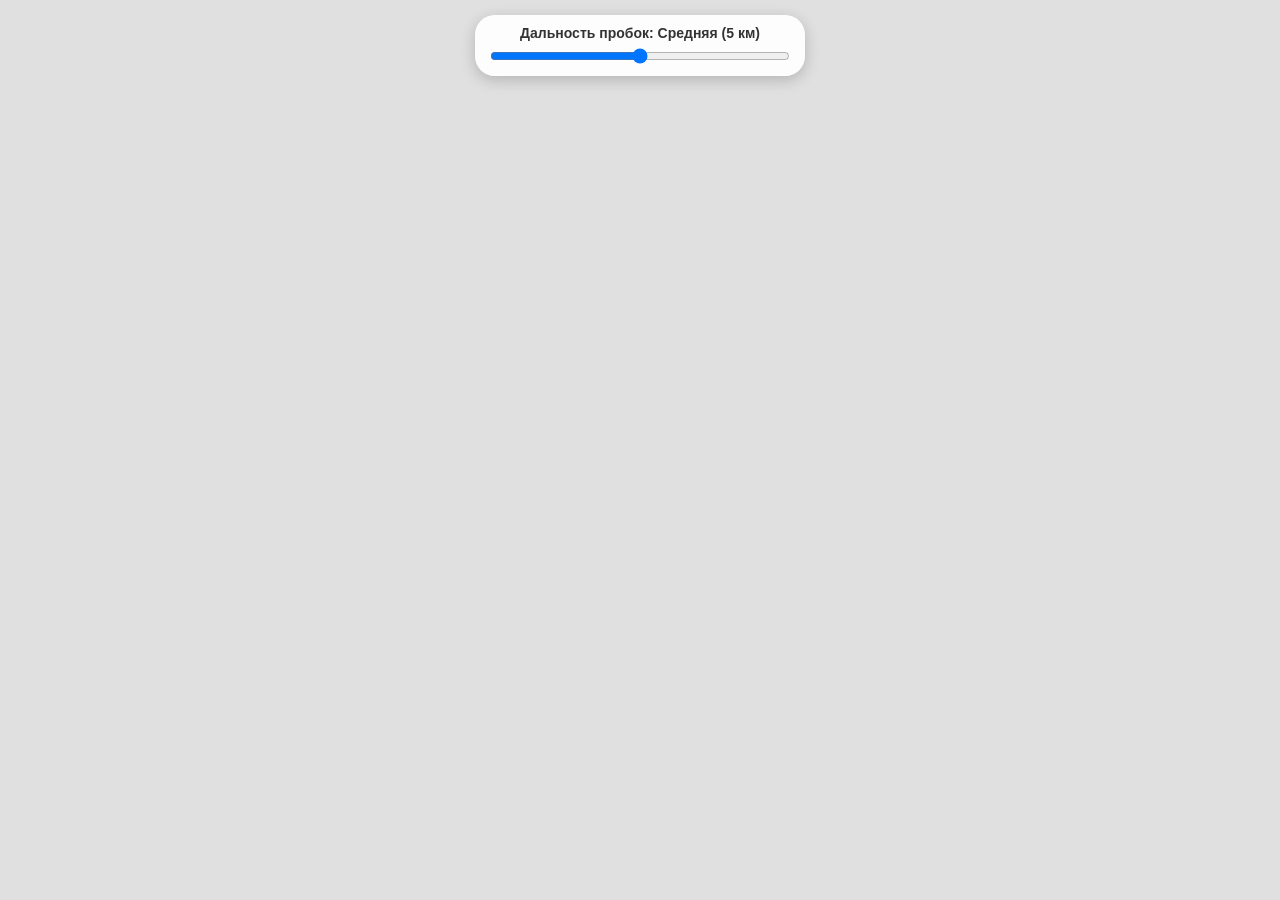
==== index.html @ e17d1486 "Update index.html" ====
<!DOCTYPE html>
<html lang="ru">
<head>
    <meta charset="UTF-8">
    <meta name="viewport" content="width=device-width, initial-scale=1.0, user-scalable=no">
    <title>Мой Личный Навигатор</title>
    <!-- Официальные и надежные ссылки, которые точно пропустит любой браузер -->
    <link rel="stylesheet" href="https://cloudflare.com" />
    <script src="https://cloudflare.com"></script>
    <style>
        body, html { margin: 0; padding: 0; height: 100%; width: 100%; font-family: Arial, sans-serif; overflow: hidden; background: #e0e0e0; }
        #map { height: 100%; width: 100%; position: absolute; top: 0; left: 0; z-index: 1; }
        .controls { position: absolute; top: 15px; left: 50%; transform: translateX(-50%); z-index: 1000; background: rgba(255, 255, 255, 0.95); padding: 10px 15px; border-radius: 20px; box-shadow: 0 4px 15px rgba(0,0,0,0.2); display: flex; flex-direction: column; align-items: center; width: 80%; max-width: 300px; }
        .controls label { font-size: 14px; font-weight: bold; margin-bottom: 5px; color: #333; }
        .controls input { width: 100%; }
    </style>
</head>
<body>
    <div class="controls">
        <label id="rangeLabel">Дальность пробок: Средняя (5 км)</label>
        <input type="range" id="zoomRange" min="11" max="17" value="14" step="1">
    </div>
    <div id="map"></div>
    <script>
        // Инициализация карты Тбилиси
        const map = L.map('map', { zoomControl: false }).setView([41.7151, 44.8271], 14);

        // Надежный слой карты от CartoDB
        L.tileLayer('https://{s}://{z}/{x}/{y}{r}.png', {
            maxZoom: 20
        }).addTo(map);

        // Слой пробок от Google
        L.tileLayer('https://google.com{x}&y={y}&z={z}', {
            maxZoom: 20,
            transparent: true
        }).addTo(map);

        // Маркер местоположения
        const carIcon = L.divIcon({ 
            html: '<div style="background-color: #007bff; width: 16px; height: 16px; border-radius: 50%; border: 3px solid white; box-shadow: 0 0 10px rgba(0,0,0,0.5);"></div>', 
            className: '' 
        });
        const marker = L.marker([41.7151, 44.8271], { icon: carIcon }).addTo(map);

        function onLocationFound(e) { 
            marker.setLatLng(e.latlng); 
            map.panTo(e.latlng); 
        }

        map.on('locationfound', onLocationFound);
        map.locate({ watch: true, enableHighAccuracy: true });

        // Логика работы ползунка дистанции
        const slider = document.getElementById('zoomRange');
        const label = document.getElementById('rangeLabel');
        const distanceTexts = { 
            11: "Весь город (~30 км)", 
            12: "Большой район (~15 км)", 
            13: "Дальний обзор (~10 км)", 
            14: "Средняя (5 км)", 
            15: "Ближняя (~2 км)", 
            16: "Только перекрестки (~1 км)", 
            17: "В упор (~500 метров)" 
        };

        slider.addEventListener('input', function() { 
            const zoomValue = parseInt(this.value); 
            map.setZoom(zoomValue); 
            label.innerText = "Дальность пробок: " + distanceTexts[zoomValue]; 
        });
    </script>
</body>
</html>
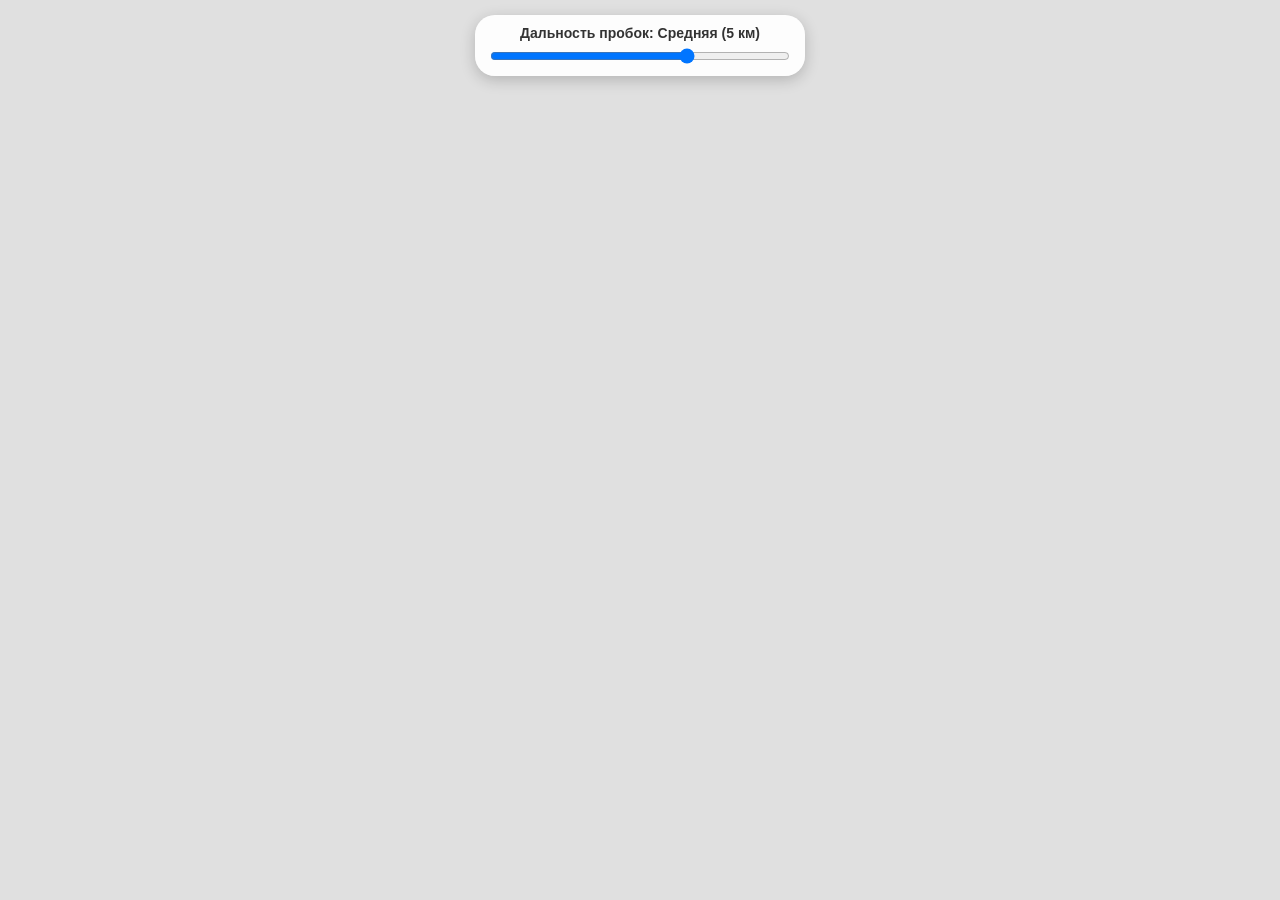
==== commit fda4f5cc: "Update index.html" ====
--- a/index.html
+++ b/index.html
@@ -4,9 +4,10 @@
     <meta charset="UTF-8">
     <meta name="viewport" content="width=device-width, initial-scale=1.0, user-scalable=no">
     <title>Мой Личный Навигатор</title>
-    <!-- Официальные и надежные ссылки, которые точно пропустит любой браузер -->
-    <link rel="stylesheet" href="https://cloudflare.com" />
-    <script src="https://cloudflare.com"></script>
+    
+    <!-- Подключаем API Яндекс Карт (они разрешены везде и не блокируются CORS) -->
+    <script src="https://yandex.ru" type="text/javascript"></script>
+
     <style>
         body, html { margin: 0; padding: 0; height: 100%; width: 100%; font-family: Arial, sans-serif; overflow: hidden; background: #e0e0e0; }
         #map { height: 100%; width: 100%; position: absolute; top: 0; left: 0; z-index: 1; }
@@ -18,57 +19,57 @@
 <body>
     <div class="controls">
         <label id="rangeLabel">Дальность пробок: Средняя (5 км)</label>
-        <input type="range" id="zoomRange" min="11" max="17" value="14" step="1">
+        <input type="range" id="zoomRange" min="10" max="16" value="14" step="1">
     </div>
+    
     <div id="map"></div>
-    <script>
-        // Инициализация карты Тбилиси
-        const map = L.map('map', { zoomControl: false }).setView([41.7151, 44.8271], 14);
 
-        // Надежный слой карты от CartoDB
-        L.tileLayer('https://{s}://{z}/{x}/{y}{r}.png', {
-            maxZoom: 20
-        }).addTo(map);
+    <script type="text/javascript">
+        // Ждем загрузки Яндекс API
+        ymaps.ready(init);
 
-        // Слой пробок от Google
-        L.tileLayer('https://google.com{x}&y={y}&z={z}', {
-            maxZoom: 20,
-            transparent: true
-        }).addTo(map);
+        function init() {
+            // Создаем карту Тбилиси
+            const myMap = new ymaps.Map("map", {
+                center: [41.7151, 44.8271], // Тбилиси
+                zoom: 14,
+                controls: [] // Убираем все лишние кнопки
+            });
 
-        // Маркер местоположения
-        const carIcon = L.divIcon({ 
-            html: '<div style="background-color: #007bff; width: 16px; height: 16px; border-radius: 50%; border: 3px solid white; box-shadow: 0 0 10px rgba(0,0,0,0.5);"></div>', 
-            className: '' 
-        });
-        const marker = L.marker([41.7151, 44.8271], { icon: carIcon }).addTo(map);
+            // Автоматически включаем слой пробок в реальном времени
+            const actualProvider = new ymaps.traffic.provider.Actual();
+            actualProvider.setMap(myMap);
 
-        function onLocationFound(e) { 
-            marker.setLatLng(e.latlng); 
-            map.panTo(e.latlng); 
+            // Пытаемся найти вас по GPS телефона/ПК
+            ymaps.geolocation.get({
+                provider: 'browser',
+                mapStateAutoApply: true
+            }).then(function (result) {
+                // Ставим синюю точку на ваше местоположение
+                result.geoObjects.options.set('preset', 'islands#blueCircleDotIconWithCaption');
+                myMap.geoObjects.add(result.geoObjects);
+            });
+
+            // Логика работы ползунка дальности (масштаба)
+            const slider = document.getElementById('zoomRange');
+            const label = document.getElementById('rangeLabel');
+            
+            const distanceTexts = { 
+                10: "Весь город (~30 км)", 
+                11: "Большой район (~15 км)", 
+                12: "Дальний обзор (~10 км)", 
+                13: "Средняя (5 км)", 
+                14: "Ближняя (~2 км)", 
+                15: "Только перекрестки (~1 км)", 
+                16: "В упор (~500 метров)" 
+            };
+
+            slider.addEventListener('input', function() { 
+                const zoomValue = parseInt(this.value); 
+                myMap.setZoom(zoomValue); 
+                label.innerText = "Дальность пробок: " + distanceTexts[zoomValue]; 
+            });
         }
-
-        map.on('locationfound', onLocationFound);
-        map.locate({ watch: true, enableHighAccuracy: true });
-
-        // Логика работы ползунка дистанции
-        const slider = document.getElementById('zoomRange');
-        const label = document.getElementById('rangeLabel');
-        const distanceTexts = { 
-            11: "Весь город (~30 км)", 
-            12: "Большой район (~15 км)", 
-            13: "Дальний обзор (~10 км)", 
-            14: "Средняя (5 км)", 
-            15: "Ближняя (~2 км)", 
-            16: "Только перекрестки (~1 км)", 
-            17: "В упор (~500 метров)" 
-        };
-
-        slider.addEventListener('input', function() { 
-            const zoomValue = parseInt(this.value); 
-            map.setZoom(zoomValue); 
-            label.innerText = "Дальность пробок: " + distanceTexts[zoomValue]; 
-        });
     </script>
 </body>
 </html>
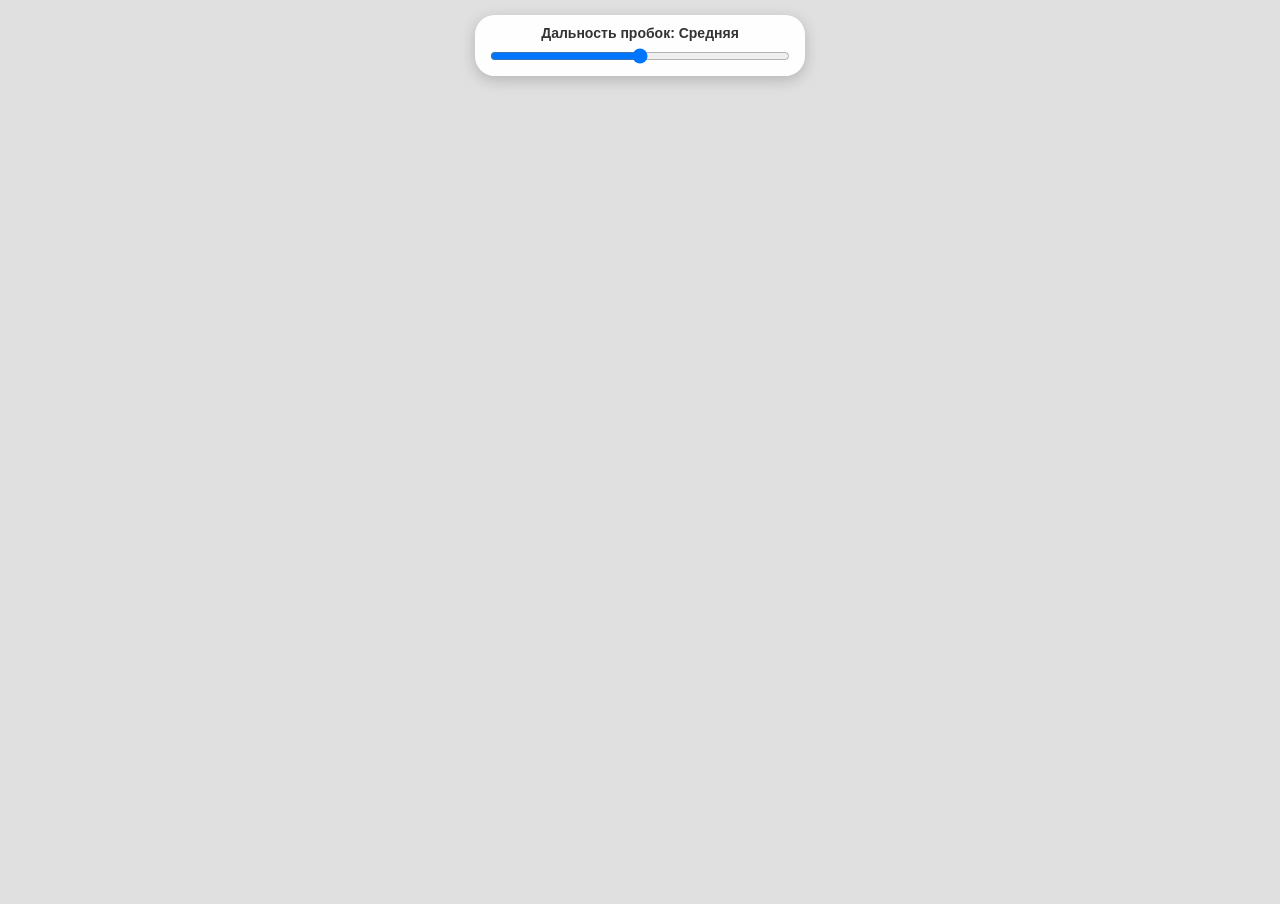
==== commit 8422a782: "Update index.html" ====
--- a/index.html
+++ b/index.html
@@ -4,72 +4,49 @@
     <meta charset="UTF-8">
     <meta name="viewport" content="width=device-width, initial-scale=1.0, user-scalable=no">
     <title>Мой Личный Навигатор</title>
-    
-    <!-- Подключаем API Яндекс Карт (они разрешены везде и не блокируются CORS) -->
-    <script src="https://yandex.ru" type="text/javascript"></script>
-
     <style>
         body, html { margin: 0; padding: 0; height: 100%; width: 100%; font-family: Arial, sans-serif; overflow: hidden; background: #e0e0e0; }
-        #map { height: 100%; width: 100%; position: absolute; top: 0; left: 0; z-index: 1; }
+        /* Контейнер интерактивной карты Google */
+        #map-container { width: 100%; height: 100%; border: none; }
+        iframe { width: 100%; height: 100%; border: none; }
         .controls { position: absolute; top: 15px; left: 50%; transform: translateX(-50%); z-index: 1000; background: rgba(255, 255, 255, 0.95); padding: 10px 15px; border-radius: 20px; box-shadow: 0 4px 15px rgba(0,0,0,0.2); display: flex; flex-direction: column; align-items: center; width: 80%; max-width: 300px; }
         .controls label { font-size: 14px; font-weight: bold; margin-bottom: 5px; color: #333; }
         .controls input { width: 100%; }
     </style>
 </head>
 <body>
+
     <div class="controls">
-        <label id="rangeLabel">Дальность пробок: Средняя (5 км)</label>
-        <input type="range" id="zoomRange" min="10" max="16" value="14" step="1">
+        <label id="rangeLabel">Дальность пробок: Средняя</label>
+        <input type="range" id="zoomRange" min="12" max="18" value="15" step="1">
     </div>
     
-    <div id="map"></div>
+    <!-- Прямое окно в Google Карты с включенными пробками -->
+    <div id="map-container">
+        <iframe id="googleMap" src="https://google.com"></iframe>
+    </div>
 
-    <script type="text/javascript">
-        // Ждем загрузки Яндекс API
-        ymaps.ready(init);
+    <script>
+        const slider = document.getElementById('zoomRange');
+        const label = document.getElementById('rangeLabel');
+        const iframe = document.getElementById('googleMap');
 
-        function init() {
-            // Создаем карту Тбилиси
-            const myMap = new ymaps.Map("map", {
-                center: [41.7151, 44.8271], // Тбилиси
-                zoom: 14,
-                controls: [] // Убираем все лишние кнопки
-            });
+        const distanceTexts = { 
+            12: "Весь город (~30 км)", 
+            13: "Большой район (~15 км)", 
+            14: "Дальний обзор (~10 км)", 
+            15: "Средняя (5 км)", 
+            16: "Ближняя (~2 км)", 
+            17: "Только перекрестки (~1 км)", 
+            18: "В упор (~500 метров)" 
+        };
 
-            // Автоматически включаем слой пробок в реальном времени
-            const actualProvider = new ymaps.traffic.provider.Actual();
-            actualProvider.setMap(myMap);
-
-            // Пытаемся найти вас по GPS телефона/ПК
-            ymaps.geolocation.get({
-                provider: 'browser',
-                mapStateAutoApply: true
-            }).then(function (result) {
-                // Ставим синюю точку на ваше местоположение
-                result.geoObjects.options.set('preset', 'islands#blueCircleDotIconWithCaption');
-                myMap.geoObjects.add(result.geoObjects);
-            });
-
-            // Логика работы ползунка дальности (масштаба)
-            const slider = document.getElementById('zoomRange');
-            const label = document.getElementById('rangeLabel');
-            
-            const distanceTexts = { 
-                10: "Весь город (~30 км)", 
-                11: "Большой район (~15 км)", 
-                12: "Дальний обзор (~10 км)", 
-                13: "Средняя (5 км)", 
-                14: "Ближняя (~2 км)", 
-                15: "Только перекрестки (~1 км)", 
-                16: "В упор (~500 метров)" 
-            };
-
-            slider.addEventListener('input', function() { 
-                const zoomValue = parseInt(this.value); 
-                myMap.setZoom(zoomValue); 
-                label.innerText = "Дальность пробок: " + distanceTexts[zoomValue]; 
-            });
-        }
+        // Изменяем масштаб напрямую в ссылке Google без использования библиотек
+        slider.addEventListener('input', function() { 
+            const zoomValue = parseInt(this.value); 
+            iframe.src = `https://google.com{zoomValue}&output=embed`;
+            label.innerText = "Дальность пробок: " + distanceTexts[zoomValue]; 
+        });
     </script>
 </body>
 </html>
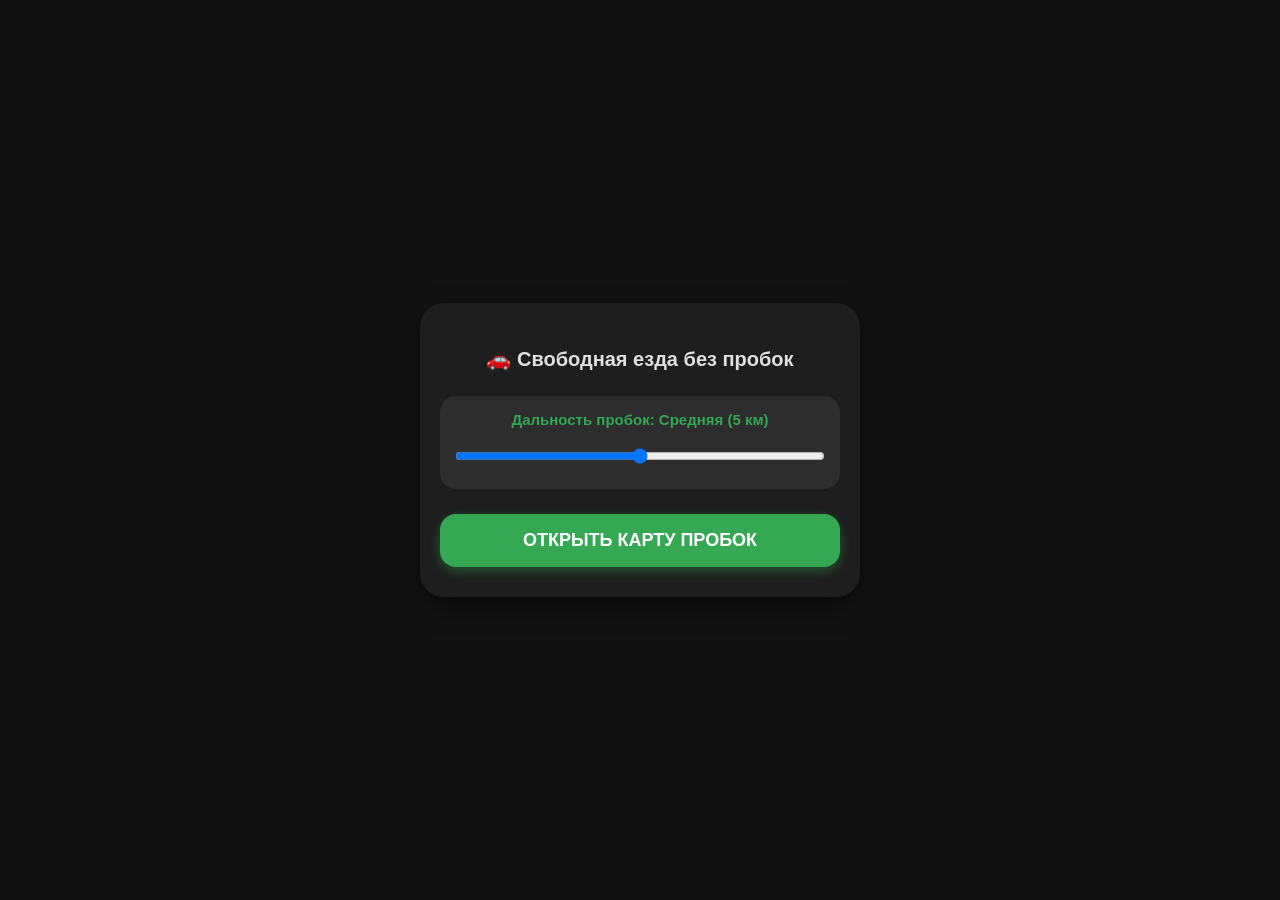
==== commit 49279ceb: "Update index.html" ====
--- a/index.html
+++ b/index.html
@@ -5,46 +5,64 @@
     <meta name="viewport" content="width=device-width, initial-scale=1.0, user-scalable=no">
     <title>Мой Личный Навигатор</title>
     <style>
-        body, html { margin: 0; padding: 0; height: 100%; width: 100%; font-family: Arial, sans-serif; overflow: hidden; background: #e0e0e0; }
-        /* Контейнер интерактивной карты Google */
-        #map-container { width: 100%; height: 100%; border: none; }
-        iframe { width: 100%; height: 100%; border: none; }
-        .controls { position: absolute; top: 15px; left: 50%; transform: translateX(-50%); z-index: 1000; background: rgba(255, 255, 255, 0.95); padding: 10px 15px; border-radius: 20px; box-shadow: 0 4px 15px rgba(0,0,0,0.2); display: flex; flex-direction: column; align-items: center; width: 80%; max-width: 300px; }
-        .controls label { font-size: 14px; font-weight: bold; margin-bottom: 5px; color: #333; }
-        .controls input { width: 100%; }
+        body, html { 
+            margin: 0; padding: 0; height: 100%; width: 100%; 
+            font-family: -apple-system, BlinkMacSystemFont, "Segoe UI", Roboto, Helvetica, Arial, sans-serif; 
+            background: #121212; color: white;
+            display: flex; flex-direction: column; align-items: center; justify-content: center;
+        }
+        .container {
+            text-align: center; width: 90%; max-width: 400px;
+            background: #1e1e1e; padding: 30px 20px; border-radius: 24px;
+            box-shadow: 0 10px 25px rgba(0,0,0,0.5);
+        }
+        h1 { font-size: 20px; margin-bottom: 25px; color: #e0e0e0; }
+        .controls {
+            background: #2d2d2d; padding: 15px; border-radius: 16px; margin-bottom: 25px;
+        }
+        .controls label { font-size: 15px; font-weight: bold; display: block; margin-bottom: 10px; color: #34a853; }
+        .controls input { width: 100%; margin: 10px 0; }
+        .launch-btn {
+            display: inline-block; width: 100%; padding: 16px 0;
+            background: #34a853; color: white; font-size: 18px; font-weight: bold;
+            text-decoration: none; border-radius: 16px; transition: background 0.2s;
+            box-shadow: 0 4px 12px rgba(52, 168, 83, 0.4);
+        }
+        .launch-btn:active { background: #2b8c44; }
     </style>
 </head>
 <body>
 
-    <div class="controls">
-        <label id="rangeLabel">Дальность пробок: Средняя</label>
-        <input type="range" id="zoomRange" min="12" max="18" value="15" step="1">
-    </div>
-    
-    <!-- Прямое окно в Google Карты с включенными пробками -->
-    <div id="map-container">
-        <iframe id="googleMap" src="https://google.com"></iframe>
+    <div class="container">
+        <h1>🚗 Свободная езда без пробок</h1>
+        
+        <div class="controls">
+            <label id="rangeLabel">Дальность пробок: Средняя (5 км)</label>
+            <input type="range" id="zoomRange" min="12" max="18" value="15" step="1">
+        </div>
+        
+        <a id="openMapBtn" href="https://google.com" target="_blank" class="launch-btn">ОТКРЫТЬ КАРТУ ПРОБОК</a>
     </div>
 
     <script>
         const slider = document.getElementById('zoomRange');
         const label = document.getElementById('rangeLabel');
-        const iframe = document.getElementById('googleMap');
+        const btn = document.getElementById('openMapBtn');
 
         const distanceTexts = { 
             12: "Весь город (~30 км)", 
             13: "Большой район (~15 км)", 
             14: "Дальний обзор (~10 км)", 
-            15: "Средняя (5 км)", 
+            15: "Средняя (5.км)", 
             16: "Ближняя (~2 км)", 
             17: "Только перекрестки (~1 км)", 
             18: "В упор (~500 метров)" 
         };
 
-        // Изменяем масштаб напрямую в ссылке Google без использования библиотек
         slider.addEventListener('input', function() { 
             const zoomValue = parseInt(this.value); 
-            iframe.src = `https://google.com{zoomValue}&output=embed`;
+            // Формируем прямую ссылку с параметром пробок (!1e1)
+            btn.href = `https://google.com{zoomValue}z/data=!5m1!1e1`;
             label.innerText = "Дальность пробок: " + distanceTexts[zoomValue]; 
         });
     </script>
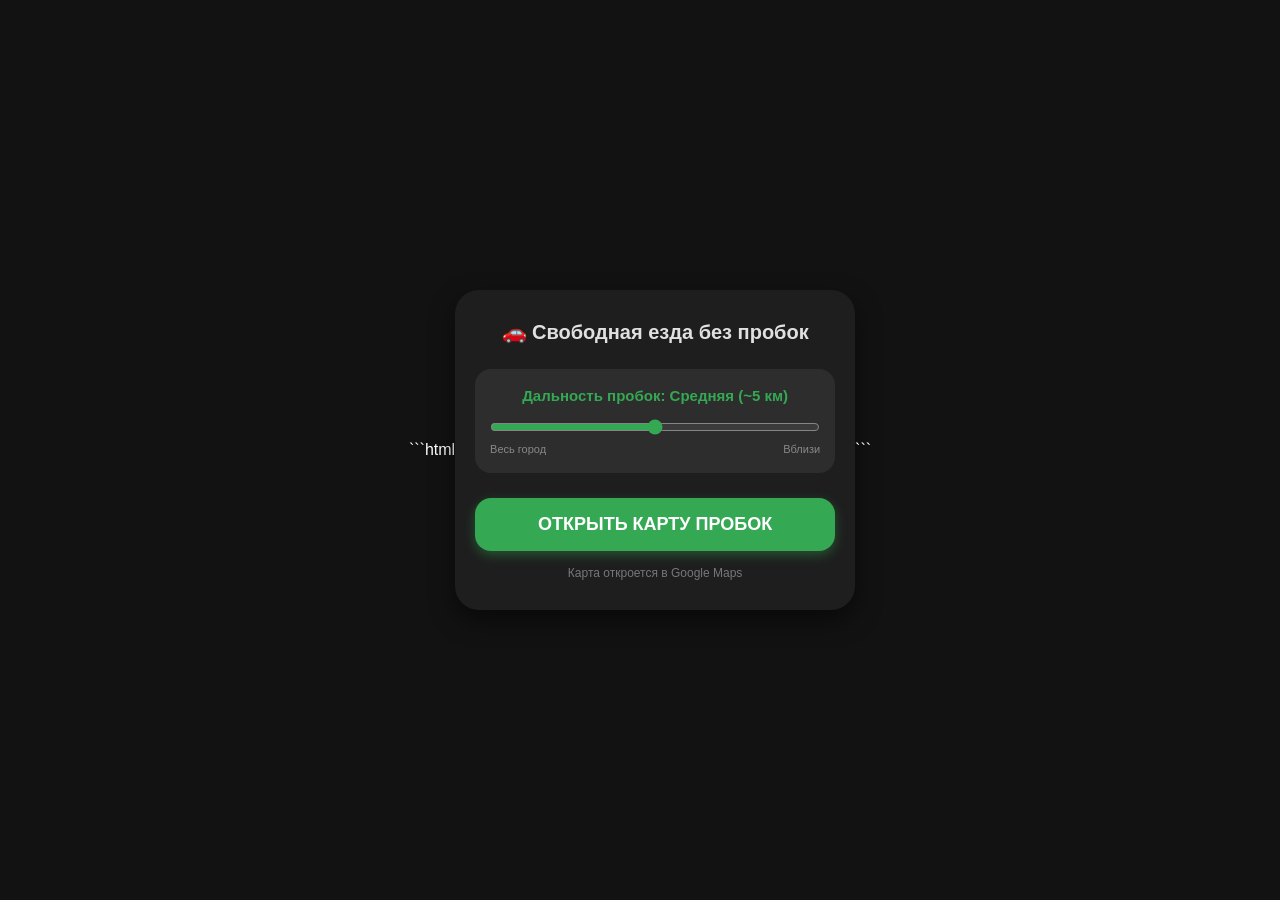
==== commit e823dcec: "Update index.html" ====
--- a/index.html
+++ b/index.html
@@ -1,70 +1,351 @@
+```html
 <!DOCTYPE html>
 <html lang="ru">
+
 <head>
+
     <meta charset="UTF-8">
-    <meta name="viewport" content="width=device-width, initial-scale=1.0, user-scalable=no">
+
+    <meta
+        name="viewport"
+        content="width=device-width, initial-scale=1.0, user-scalable=no"
+    >
+
     <title>Мой Личный Навигатор</title>
+
     <style>
-        body, html { 
-            margin: 0; padding: 0; height: 100%; width: 100%; 
-            font-family: -apple-system, BlinkMacSystemFont, "Segoe UI", Roboto, Helvetica, Arial, sans-serif; 
-            background: #121212; color: white;
-            display: flex; flex-direction: column; align-items: center; justify-content: center;
-        }
+
+        * {
+            box-sizing: border-box;
+        }
+
+        html,
+        body {
+
+            margin: 0;
+            padding: 0;
+
+            width: 100%;
+            height: 100%;
+
+            font-family:
+                -apple-system,
+                BlinkMacSystemFont,
+                "Segoe UI",
+                Roboto,
+                Helvetica,
+                Arial,
+                sans-serif;
+
+            background: #121212;
+            color: white;
+
+        }
+
+        body {
+
+            display: flex;
+
+            align-items: center;
+            justify-content: center;
+
+            padding: 20px;
+
+        }
+
         .container {
-            text-align: center; width: 90%; max-width: 400px;
-            background: #1e1e1e; padding: 30px 20px; border-radius: 24px;
-            box-shadow: 0 10px 25px rgba(0,0,0,0.5);
-        }
-        h1 { font-size: 20px; margin-bottom: 25px; color: #e0e0e0; }
+
+            width: 100%;
+            max-width: 400px;
+
+            padding: 30px 20px;
+
+            background: #1e1e1e;
+
+            border-radius: 24px;
+
+            box-shadow:
+                0 10px 25px rgba(0, 0, 0, 0.5);
+
+        }
+
+        h1 {
+
+            margin: 0 0 25px;
+
+            text-align: center;
+
+            font-size: 20px;
+
+            color: #e0e0e0;
+
+        }
+
         .controls {
-            background: #2d2d2d; padding: 15px; border-radius: 16px; margin-bottom: 25px;
-        }
-        .controls label { font-size: 15px; font-weight: bold; display: block; margin-bottom: 10px; color: #34a853; }
-        .controls input { width: 100%; margin: 10px 0; }
+
+            padding: 18px 15px;
+
+            margin-bottom: 25px;
+
+            background: #2d2d2d;
+
+            border-radius: 16px;
+
+        }
+
+        .controls label {
+
+            display: block;
+
+            margin-bottom: 15px;
+
+            text-align: center;
+
+            font-size: 15px;
+
+            font-weight: bold;
+
+            color: #34a853;
+
+        }
+
+        .controls input {
+
+            display: block;
+
+            width: 100%;
+
+            margin: 0;
+
+            accent-color: #34a853;
+
+        }
+
+        .scale {
+
+            display: flex;
+
+            justify-content: space-between;
+
+            margin-top: 8px;
+
+            color: #888;
+
+            font-size: 11px;
+
+        }
+
         .launch-btn {
-            display: inline-block; width: 100%; padding: 16px 0;
-            background: #34a853; color: white; font-size: 18px; font-weight: bold;
-            text-decoration: none; border-radius: 16px; transition: background 0.2s;
-            box-shadow: 0 4px 12px rgba(52, 168, 83, 0.4);
-        }
-        .launch-btn:active { background: #2b8c44; }
+
+            display: block;
+
+            width: 100%;
+
+            padding: 16px 0;
+
+            border-radius: 16px;
+
+            background: #34a853;
+
+            color: white;
+
+            text-align: center;
+
+            text-decoration: none;
+
+            font-size: 18px;
+
+            font-weight: bold;
+
+            box-shadow:
+                0 4px 12px rgba(52, 168, 83, 0.4);
+
+            transition:
+                background 0.2s,
+                transform 0.1s;
+
+        }
+
+        .launch-btn:active {
+
+            background: #2b8c44;
+
+            transform: scale(0.98);
+
+        }
+
+        .hint {
+
+            margin-top: 15px;
+
+            color: #777;
+
+            text-align: center;
+
+            font-size: 12px;
+
+        }
+
     </style>
+
 </head>
+
+
 <body>
 
+
     <div class="container">
+
         <h1>🚗 Свободная езда без пробок</h1>
-        
+
+
         <div class="controls">
-            <label id="rangeLabel">Дальность пробок: Средняя (5 км)</label>
-            <input type="range" id="zoomRange" min="12" max="18" value="15" step="1">
+
+            <label id="rangeLabel">
+                Дальность пробок: Средняя (~5 км)
+            </label>
+
+            <input
+                type="range"
+                id="zoomRange"
+                min="12"
+                max="18"
+                value="15"
+                step="1"
+            >
+
+            <div class="scale">
+
+                <span>Весь город</span>
+
+                <span>Вблизи</span>
+
+            </div>
+
         </div>
-        
-        <a id="openMapBtn" href="https://google.com" target="_blank" class="launch-btn">ОТКРЫТЬ КАРТУ ПРОБОК</a>
+
+
+        <a
+            id="openMapBtn"
+            href="#"
+            target="_blank"
+            rel="noopener noreferrer"
+            class="launch-btn"
+        >
+            ОТКРЫТЬ КАРТУ ПРОБОК
+        </a>
+
+
+        <div class="hint">
+            Карта откроется в Google Maps
+        </div>
+
     </div>
 
+
     <script>
-        const slider = document.getElementById('zoomRange');
-        const label = document.getElementById('rangeLabel');
-        const btn = document.getElementById('openMapBtn');
-
-        const distanceTexts = { 
-            12: "Весь город (~30 км)", 
-            13: "Большой район (~15 км)", 
-            14: "Дальний обзор (~10 км)", 
-            15: "Средняя (5.км)", 
-            16: "Ближняя (~2 км)", 
-            17: "Только перекрестки (~1 км)", 
-            18: "В упор (~500 метров)" 
+
+        const slider =
+            document.getElementById("zoomRange");
+
+        const label =
+            document.getElementById("rangeLabel");
+
+        const btn =
+            document.getElementById("openMapBtn");
+
+
+        /*
+         * Координаты центра Тбилиси
+         */
+
+        const latitude = 41.7151;
+        const longitude = 44.8271;
+
+
+        /*
+         * Описание каждого масштаба
+         */
+
+        const distanceTexts = {
+
+            12: "Весь город (~30 км)",
+
+            13: "Большой район (~15 км)",
+
+            14: "Дальний обзор (~10 км)",
+
+            15: "Средняя (~5 км)",
+
+            16: "Ближняя (~2 км)",
+
+            17: "Только перекрёстки (~1 км)",
+
+            18: "В упор (~500 метров)"
+
         };
 
-        slider.addEventListener('input', function() { 
-            const zoomValue = parseInt(this.value); 
-            // Формируем прямую ссылку с параметром пробок (!1e1)
-            btn.href = `https://google.com{zoomValue}z/data=!5m1!1e1`;
-            label.innerText = "Дальность пробок: " + distanceTexts[zoomValue]; 
-        });
+
+        /*
+         * Создаём ссылку Google Maps
+         */
+
+        function updateMapLink() {
+
+            const zoom =
+                parseInt(slider.value, 10);
+
+
+            /*
+             * Google Maps URL:
+             *
+             * /@latitude,longitude,zoomz
+             *
+             * layer=traffic
+             * включает слой дорожного движения.
+             */
+
+            const url =
+                "https://www.google.com/maps/@" +
+                latitude +
+                "," +
+                longitude +
+                "," +
+                zoom +
+                "z/data=!5m1!1e1";
+
+
+            btn.href = url;
+
+
+            label.textContent =
+                "Дальность пробок: " +
+                distanceTexts[zoom];
+
+        }
+
+
+        /*
+         * При движении ползунка
+         */
+
+        slider.addEventListener(
+            "input",
+            updateMapLink
+        );
+
+
+        /*
+         * Устанавливаем ссылку
+         * сразу после загрузки страницы.
+         */
+
+        updateMapLink();
+
     </script>
+
+
 </body>
+
 </html>
+```
